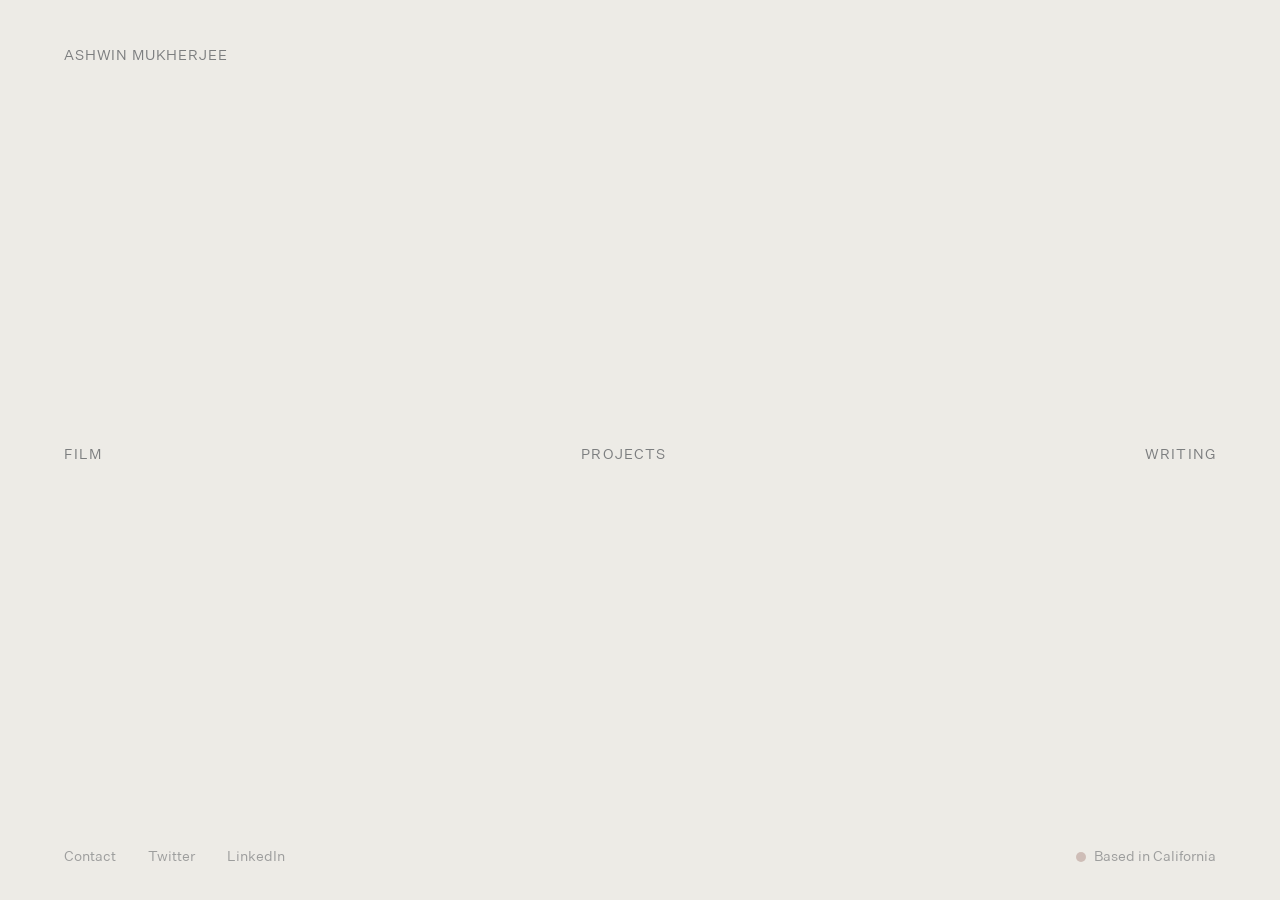
==== index.html @ 66b34f4a "Initial commit." ====
<!DOCTYPE html>
<html lang="en">
<head>
  <meta charset="UTF-8">
  <meta name="viewport" content="width=device-width, initial-scale=1.0">
  <meta name="color-scheme" content="light dark">
  <title>Ashwin Mukherjee</title>
  <link rel="icon" href="data:image/svg+xml,<svg xmlns='http://www.w3.org/2000/svg' viewBox='0 0 32 32'><rect width='32' height='32' fill='%238B3A2A'/></svg>">
  <link rel="stylesheet" href="css/style.css?v=5">
</head>
<body>
  <script>
    // Pre-paint: choose entrance and apply deep-link state before first render
    (function() {
      var hash = location.hash.replace('#', '');
      if (hash) {
        var parts = hash.split('/');
        var section = parts[0];
        var slug = parts[1] || null;
        document.documentElement.setAttribute('data-takeover-target', section);
        if (slug) document.documentElement.setAttribute('data-drawer-target', slug);
      }

      // First visit → slow swell; return visit → quick fade
      var entrance = sessionStorage.getItem('visited') ? 'return' : 'swell';
      document.documentElement.setAttribute('data-entrance', entrance);
      sessionStorage.setItem('visited', '1');
    })();
  </script>

  <main class="landing">

    <!-- Name — top-left, like a plaque at the entrance -->
    <h1 class="landing-name">Ashwin Mukherjee</h1>

    <!-- Navigation — spread across the midline of the room -->
    <nav class="landing-nav">
      <a href="photography.html" class="landing-nav-item" data-section="film">Film</a>
      <span class="landing-nav-item" data-section="projects" data-takeover="takeover-projects">Projects</span>
      <span class="landing-nav-item" data-section="writing" data-takeover="takeover-writing">Writing</span>
    </nav>

    <!-- Footer — quiet context -->
    <footer class="landing-footer">
      <div class="landing-footer__links">
        <a href="mailto:ashwinmu@usc.edu">Contact</a>
        <a href="https://x.com/ashwinmukherjee" target="_blank" rel="noopener noreferrer">Twitter</a>
        <a href="https://www.linkedin.com/in/ashwinmukherjee/" target="_blank" rel="noopener noreferrer">LinkedIn</a>
      </div>
      <span class="landing-footer__location">
        <span class="landing-footer__dot"></span>
        <span class="landing-footer__location-text">Based in California</span>
      </span>
    </footer>

  </main>

  <!-- Takeover: Projects -->
  <div class="landing-takeover" id="takeover-projects">

    <!-- List view -->
    <div class="takeover-list-view">
      <span class="landing-takeover__label">Projects</span>
      <ul class="landing-takeover__list"></ul>
    </div>

    <!-- Drawer view (populated by JS) -->
    <div class="takeover-drawer">
      <span class="takeover-drawer__back">Back</span>
      <h2 class="takeover-drawer__title"></h2>
      <span class="takeover-drawer__date"></span>
      <div class="takeover-drawer__carousel">
        <div class="takeover-drawer__track"></div>
        <div class="takeover-drawer__img-label-wrap">
          <span class="takeover-drawer__img-label"></span>
          <span class="takeover-drawer__counter"></span>
        </div>
      </div>
      <p class="takeover-drawer__description"></p>
      <div class="takeover-drawer__links"></div>
    </div>

  </div>

  <!-- Takeover: Writing -->
  <div class="landing-takeover" id="takeover-writing">

    <!-- List view -->
    <div class="takeover-list-view">
      <span class="landing-takeover__label">Writing</span>
      <ul class="landing-takeover__list"></ul>
    </div>

    <!-- Drawer view (populated by JS) -->
    <div class="takeover-drawer takeover-drawer--writing">
      <span class="takeover-drawer__back">Back</span>
      <div class="takeover-drawer__writing-head">
        <h2 class="takeover-drawer__title"></h2>
        <span class="takeover-drawer__date"></span>
      </div>
      <div class="takeover-drawer__body"></div>
    </div>

  </div>

  <script src="js/main.js?v=5"></script>
</body>
</html>
---- css/style.css ----
/* ==========================================================================
   PORTFOLIO — ASHWIN MUKHERJEE
   Design system: BRAND_REFERENCE.md
   Landing page, takeover panels, project/writing drawers, photography page
   ========================================================================== */

/* --- Font Faces --- */

/* Untitled Sans — primary sans */
@font-face {
  font-family: 'Untitled Sans';
  src: url('../fonts/Test Untitled Sans/test-untitled-sans-regular.woff2') format('woff2');
  font-weight: 400;
  font-style: normal;
  font-display: swap;
}
@font-face {
  font-family: 'Untitled Sans';
  src: url('../fonts/Test Untitled Sans/test-untitled-sans-italic.woff2') format('woff2');
  font-weight: 400;
  font-style: italic;
  font-display: swap;
}
@font-face {
  font-family: 'Untitled Sans';
  src: url('../fonts/Test Untitled Sans/test-untitled-sans-medium.woff2') format('woff2');
  font-weight: 500;
  font-style: normal;
  font-display: swap;
}


/* ==========================================================================
   DESIGN TOKENS
   ========================================================================== */

:root {
  /* Palette */
  --fog-pearl:    #EDEBE6;
  --coastal-sage: #9EA393;
  --indigo-black: #0C1119;
  --bengara:      #8B3A2A;

  /* Semantic */
  --color-bg:        var(--fog-pearl);
  --color-text:      var(--indigo-black);
  --color-secondary: var(--coastal-sage);
  --color-accent:    var(--bengara);

  /* RGB channels for alpha compositing */
  --color-text-rgb: 12, 17, 25;
  --color-bg-rgb:   237, 235, 230;

  /* Typography */
  --font-sans: 'Untitled Sans', -apple-system, 'Helvetica Neue', sans-serif;

  /* Type scale */
  --text-display:  clamp(48px, 6vw, 72px);
  --text-h1:       clamp(32px, 4vw, 48px);
  --text-h2:       clamp(24px, 3vw, 36px);
  --text-h3:       clamp(18px, 2vw, 22px);
  --text-body:     clamp(16px, 1.2vw, 18px);
  --text-caption:  clamp(11px, 0.9vw, 13px);
  --text-nav:      clamp(13px, 1.1vw, 16px);

  /* Spacing */
  --space-xs:  8px;
  --space-sm:  16px;
  --space-md:  32px;
  --space-lg:  64px;
  --space-xl:  128px;
  --space-2xl: 192px;

  /* Motion — slow, tidal, inevitable */
  --ease-out:    cubic-bezier(0.16, 1, 0.3, 1);
  --ease-in-out: cubic-bezier(0.65, 0, 0.35, 1);
  --duration-fast:   200ms;
  --duration-medium: 500ms;
  --duration-slow:   800ms;

  /* Layout */
  --max-width-body:  680px;
  --max-width-wide:  960px;
  --max-width-full:  1200px;
  --page-padding:    clamp(24px, 5vw, 80px);

  /* Opacity tiers */
  --opacity-ambient: 0.5;
  --opacity-structural: 1;
  --opacity-interactive: 0.35;
  --opacity-reading: 0.65;
  --opacity-metadata: 0.3;
}

/* --- Dark mode: Sundarbans — indigo black ground, deep, immersive --- */
@media (prefers-color-scheme: dark) {
  :root {
    --color-bg:        var(--indigo-black);
    --color-text:      var(--fog-pearl);
    --color-secondary: var(--coastal-sage);
    --color-accent:    var(--bengara);

    --color-text-rgb: 237, 235, 230;
    --color-bg-rgb:   12, 17, 25;

    /* dark mode: may need tuning */
    --opacity-ambient: 0.55;
    --opacity-reading: 0.7;
    --opacity-interactive: 0.4;
    --opacity-metadata: 0.35;
  }
}


/* ==========================================================================
   RESET & BASE
   ========================================================================== */

*, *::before, *::after {
  box-sizing: border-box;
  margin: 0;
  padding: 0;
}

html {
  font-size: 16px;
  -webkit-font-smoothing: antialiased;
  -moz-osx-font-smoothing: grayscale;
  scroll-behavior: smooth;
}

body {
  font-family: var(--font-sans);
  font-weight: 400;
  color: var(--color-text);
  background-color: var(--color-bg);
  line-height: 1.6;
  overflow-x: hidden;
}

img {
  max-width: 100%;
  height: auto;
  display: block;
}

a {
  color: inherit;
  text-decoration: none;
}

::selection {
  background: var(--bengara);
  color: var(--fog-pearl);
}


/* ==========================================================================
   LANDING PAGE
   ========================================================================== */

.landing {
  height: 100dvh;
  width: 100vw;
  display: grid;
  grid-template-rows: auto 1fr auto;
  padding: clamp(16px, 2.5vw, 40px) var(--page-padding);
  position: relative;
  overflow: hidden;
}

/* Name — top-left, like a plaque at the entrance */
.landing-name {
  font-family: var(--font-sans);
  font-weight: 400;
  font-size: var(--text-nav);
  letter-spacing: 0.06em;
  text-transform: uppercase;
  line-height: 1;
  color: var(--color-text);
  opacity: var(--opacity-ambient);
  padding-top: var(--space-sm);
  transition: opacity 700ms var(--ease-out);
}

/* Navigation — three items spread edge-to-edge at vertical center */
.landing-nav {
  display: flex;
  justify-content: space-between;
  align-items: center;
  align-self: center;
  width: 100%;
}

.landing-nav-item {
  font-family: var(--font-sans);
  font-size: var(--text-nav);
  font-weight: 400;
  letter-spacing: 0.08em;
  color: var(--color-text);
  opacity: var(--opacity-ambient);
  text-transform: uppercase;
  position: relative;
  cursor: pointer;
  transition: opacity 700ms var(--ease-out), color 700ms var(--ease-out);
}

/* Nav label — the visible word for items with submenus */
.landing-nav-label {
  display: block;
}

/* Submenu — hidden by default */
.landing-submenu {
  list-style: none;
  padding: 0;
  margin: 0;
  display: none;
}

/* ==========================================================================
   TAKEOVER — full page list when a section is opened
   ========================================================================== */

/* Takeover — fills the same grid as landing, feels like the same room */
.landing-takeover {
  position: fixed;
  inset: 0;
  display: grid;
  grid-template-rows: auto 1fr;
  padding: clamp(16px, 2.5vw, 40px) var(--page-padding);
  z-index: 50;
  opacity: 0;
  visibility: hidden;
  transition:
    opacity 700ms var(--ease-out),
    visibility 700ms var(--ease-out);
  pointer-events: none;
}

.landing-takeover.is-active {
  opacity: 1;
  visibility: visible;
  pointer-events: auto;
}

/* --- List view (default child of takeover) --- */
.takeover-list-view {
  display: contents;
  cursor: pointer;
}

/* Label and list fade in with a stagger */
.landing-takeover__label {
  opacity: 0;
  transition: opacity 500ms var(--ease-out);
}

.landing-takeover__list {
  opacity: 0;
  transition: opacity 500ms var(--ease-out);
}

.landing-takeover.is-active .takeover-list-view .landing-takeover__label {
  opacity: 1;
  transition-delay: 200ms;
}

.landing-takeover.is-active .takeover-list-view .landing-takeover__list {
  opacity: 1;
  transition-delay: 350ms;
}

/* Hide list when drawer is open */
.landing-takeover.has-drawer .takeover-list-view {
  pointer-events: none;
}

.landing-takeover.has-drawer .takeover-list-view .landing-takeover__label,
.landing-takeover.has-drawer .takeover-list-view .landing-takeover__list {
  opacity: 0 !important;
  transition: opacity 400ms var(--ease-out);
  transition-delay: 0ms !important;
}


/* ==========================================================================
   DRAWER — project detail nested inside takeover
   Same 3-row grid as the landing page: top / center / bottom
   ========================================================================== */

.takeover-drawer {
  position: absolute;
  inset: 0;
  display: grid;
  grid-template-rows: auto 1fr auto;
  grid-template-columns: 2fr 1fr;
  grid-template-areas:
    "title  date"
    "carousel carousel"
    "desc   links";
  max-width: min(90vw, 1200px);
  margin: 0 auto;
  padding: calc(clamp(16px, 2.5vw, 40px) + 48px) var(--page-padding) clamp(16px, 2.5vw, 40px);
  row-gap: var(--space-xs);
  column-gap: var(--space-lg);
  overflow: hidden;
  opacity: 0;
  visibility: hidden;
  pointer-events: none;
  transition: opacity 400ms var(--ease-out), visibility 400ms var(--ease-out);
}

/* Large screens: collapse the stretchy grid into normal flow, vertically centered */
@media (min-height: 900px) {
  .takeover-drawer:not(.takeover-drawer--writing) {
    grid-template-rows: auto auto auto;
    align-content: center;
    row-gap: var(--space-sm);
  }

  .takeover-drawer:not(.takeover-drawer--writing) .takeover-drawer__carousel {
    margin-top: var(--space-sm);
    margin-bottom: var(--space-sm);
  }
}

.landing-takeover.has-drawer .takeover-drawer {
  opacity: 1;
  visibility: visible;
  pointer-events: auto;
  transition-delay: 350ms;
}

/* --- Staggered entrance — each element fades individually --- */
.takeover-drawer__back,
.takeover-drawer__title,
.takeover-drawer__date,
.takeover-drawer__carousel,
.takeover-drawer__description,
.takeover-drawer__links {
  opacity: 0;
  transition: opacity 500ms var(--ease-out);
}

.landing-takeover.has-drawer .takeover-drawer__back {
  opacity: var(--opacity-interactive);
  transition-delay: 100ms;
}

.landing-takeover.has-drawer .takeover-drawer__back:hover {
  opacity: 0.7;
}

.landing-takeover.has-drawer .takeover-drawer__title {
  opacity: 1;
  transition-delay: 200ms;
}

.landing-takeover.has-drawer .takeover-drawer__date {
  opacity: var(--opacity-metadata);
  transition-delay: 200ms;
}

.landing-takeover.has-drawer .takeover-drawer__carousel {
  opacity: 1;
  transition-delay: 350ms;
}

.landing-takeover.has-drawer .takeover-drawer__description {
  opacity: var(--opacity-reading);
  transition-delay: 500ms;
}

.landing-takeover.has-drawer .takeover-drawer__links {
  opacity: 1;
  transition-delay: 500ms;
}


/* --- Drawer: four-corner layout ---
   Back at landing-name position. Title top-left, date top-right,
   carousel centered, description bottom-left, links bottom-right.
   Negative space between corners is active, not empty.
   ========================================================================== */

/* Back — pinned top-left of drawer, aligned with title horizontally
   and at the same elevation as the takeover label */
.takeover-drawer__back {
  position: absolute;
  top: clamp(16px, 2.5vw, 40px);
  left: var(--page-padding);
  padding-top: var(--space-sm);
  font-family: var(--font-sans);
  font-size: var(--text-caption);
  font-weight: 400;
  letter-spacing: 0.06em;
  text-transform: uppercase;
  color: var(--color-text);
  opacity: var(--opacity-interactive);
  cursor: pointer;
  transition: opacity 500ms var(--ease-out);
  line-height: 1;
  z-index: 1;
}

.takeover-drawer__back:hover {
  opacity: 0.7;
}

/* Title — top-left, below back */
.takeover-drawer__title {
  grid-area: title;
  font-family: var(--font-sans);
  font-weight: 400;
  font-size: var(--text-nav);
  letter-spacing: 0.08em;
  text-transform: uppercase;
  color: var(--color-text);
  opacity: 0.5;
  line-height: 1;
  margin: 0;
  align-self: baseline;
}

/* Date — top-right */
.takeover-drawer__date {
  grid-area: date;
  font-family: var(--font-sans);
  font-size: var(--text-caption);
  font-weight: 400;
  color: var(--color-text);
  opacity: var(--opacity-metadata);
  letter-spacing: 0.02em;
  white-space: nowrap;
  text-align: right;
  align-self: baseline;
}

/* Carousel — center */
.takeover-drawer__carousel {
  grid-area: carousel;
  position: relative;
  user-select: none;
  align-self: center;
  min-height: 0;
}

.takeover-drawer__track {
  position: relative;
  width: 100%;
  aspect-ratio: 16 / 9;
  max-height: 100%;
  overflow: hidden;
  cursor: pointer;
  background-color: rgba(var(--color-text-rgb), 0.03);
}

.takeover-drawer__slide {
  position: absolute;
  inset: 0;
  opacity: 0;
  transition: opacity 600ms var(--ease-out);
}

.takeover-drawer__slide.is-active {
  opacity: 1;
}

.takeover-drawer__slide img {
  width: 100%;
  height: 100%;
  object-fit: cover;
  display: block;
}

.takeover-drawer__slide-placeholder {
  width: 100%;
  height: 100%;
  display: flex;
  align-items: center;
  justify-content: center;
  font-family: var(--font-sans);
  font-size: var(--text-caption);
  color: var(--color-text);
  opacity: 0.2;
  letter-spacing: 0.04em;
}

/* Image label + counter — sits below carousel, right-aligned */
.takeover-drawer__img-label-wrap {
  display: flex;
  justify-content: space-between;
  align-items: baseline;
  margin-top: var(--space-xs);
}

.takeover-drawer__img-label {
  font-family: var(--font-sans);
  font-size: var(--text-caption);
  font-weight: 400;
  color: var(--coastal-sage);
  opacity: 1;
  letter-spacing: 0.02em;
}

.takeover-drawer__counter {
  font-family: var(--font-sans);
  font-size: var(--text-caption);
  font-weight: 400;
  color: var(--coastal-sage);
  opacity: 1;
  letter-spacing: 0.02em;
}

/* Description — bottom-left */
.takeover-drawer__description {
  grid-area: desc;
  font-family: var(--font-sans);
  font-size: var(--text-body);
  font-weight: 400;
  line-height: 1.6;
  color: var(--color-text);
  opacity: var(--opacity-reading);
  margin: 0;
  align-self: end;
}

/* Links — bottom-right */
.takeover-drawer__links {
  grid-area: links;
  display: flex;
  flex-direction: column;
  gap: var(--space-xs);
  align-self: end;
  text-align: right;
}

/* Intentionally 0.5 — between interactive (0.35) and reading (0.65) */
.takeover-drawer__links a {
  font-family: var(--font-sans);
  font-size: var(--text-caption);
  font-weight: 400;
  letter-spacing: 0.02em;
  color: var(--color-text);
  opacity: 0.5;
  transition: opacity 400ms var(--ease-out), color 400ms var(--ease-out);
}

.takeover-drawer__links a:hover {
  opacity: 1;
  color: var(--bengara);
}


/* --- Pre-paint: drawer arrives directly from URL --- */

html[data-drawer-target] .takeover-list-view .landing-takeover__label,
html[data-drawer-target] .takeover-list-view .landing-takeover__list {
  opacity: 0 !important;
  transition: none !important;
}

html[data-drawer-target] .takeover-drawer {
  opacity: 1 !important;
  visibility: visible !important;
  pointer-events: auto;
  transition: none !important;
}

html[data-drawer-target] .takeover-drawer__back,
html[data-drawer-target] .takeover-drawer__title,
html[data-drawer-target] .takeover-drawer__date,
html[data-drawer-target] .takeover-drawer__carousel,
html[data-drawer-target] .takeover-drawer__description,
html[data-drawer-target] .takeover-drawer__links {
  opacity: 1 !important;
  transition: none !important;
}


/* ==========================================================================
   WRITING DRAWER — body text replaces carousel
   ========================================================================== */

/* Writing drawer: relative flow so it extends the takeover's scroll height.
   Content column is 680px (Stripe Press) — padding sits outside so inner width is exact. */
.takeover-drawer--writing {
  display: block;
  max-width: calc(680px + 2 * var(--page-padding));
  margin: 0 auto;
  padding: calc(clamp(16px, 2.5vw, 40px) + 48px) var(--page-padding) clamp(16px, 2.5vw, 40px);
  overflow-y: auto;
  scrollbar-width: none;
}

.takeover-drawer--writing::-webkit-scrollbar {
  display: none;
}

.takeover-drawer--writing .takeover-drawer__body::after {
  content: '';
  display: block;
  height: calc(clamp(16px, 2.5vw, 40px) + 48px);
}

#takeover-writing.has-drawer .takeover-list-view {
  pointer-events: none;
}

#takeover-writing.has-drawer .takeover-list-view .landing-takeover__label,
#takeover-writing.has-drawer .takeover-list-view .landing-takeover__list {
  opacity: 0 !important;
  transition: opacity 400ms var(--ease-out);
  transition-delay: 0ms !important;
}

/* Named grid areas match the base .takeover-drawer__title / __date
   grid-area declarations, so there's no ambiguity about placement. */
.takeover-drawer--writing .takeover-drawer__writing-head {
  display: grid;
  grid-template-columns: minmax(0, 1fr) auto;
  grid-template-areas: "title date";
  align-items: baseline;
  gap: var(--space-md);
  width: 100%;
}

.takeover-drawer--writing .takeover-drawer__title {
  grid-area: title;
  justify-self: start;
  text-align: left;
  margin: 0;
  line-height: 1.2;
  text-transform: none;
  letter-spacing: 0.02em;
  min-width: 0;
}

.takeover-drawer--writing .takeover-drawer__date {
  grid-area: date;
  justify-self: end;
  text-align: right;
  margin: 0;
  line-height: 1;
  white-space: nowrap;
}

.takeover-drawer__body {
  padding-top: var(--space-md);
  clear: both;
}


.takeover-drawer__body p {
  font-family: var(--font-sans);
  font-size: var(--text-body);
  font-weight: 400;
  line-height: 1.65;
  color: color-mix(in srgb, var(--color-text) 70%, transparent);
  margin-bottom: 1.4em;
}

.takeover-drawer__body p:last-child {
  margin-bottom: 0;
}

.takeover-drawer__figure {
  margin: var(--space-md) 0;
}

.takeover-drawer__figure img {
  width: 100%;
  display: block;
}

.takeover-drawer__figure figcaption {
  font-family: var(--font-sans);
  font-size: var(--text-caption);
  font-weight: 400;
  color: var(--coastal-sage);
  margin-top: var(--space-xs);
  letter-spacing: 0.02em;
}

.takeover-drawer__body a {
  color: inherit;
  text-decoration: underline;
  text-underline-offset: 3px;
  text-decoration-color: rgba(var(--color-text-rgb), 0.2);
  transition: color 400ms var(--ease-out), text-decoration-color 400ms var(--ease-out);
}


.takeover-drawer__body a:hover {
  color: var(--bengara);
  text-decoration-color: var(--bengara);
}

/* Stagger entrance for writing body — text leads, images follow */
.takeover-drawer__body p {
  opacity: 0;
  transition: opacity 500ms var(--ease-out);
}

.takeover-drawer__body .takeover-drawer__figure {
  opacity: 0;
  transition: opacity 500ms var(--ease-out);
}

.landing-takeover.writing-body-in .takeover-drawer__body p {
  opacity: 1;
  transition-delay: 400ms;
}

.landing-takeover.writing-body-in .takeover-drawer__body .takeover-drawer__figure {
  opacity: 1;
  transition-delay: 900ms;
}

/* Pre-paint for writing drawer */
html[data-drawer-target] .takeover-drawer__body {
  opacity: 1 !important;
  transition: none !important;
}

html[data-drawer-target] .takeover-drawer__body p {
  opacity: 1 !important;
  transition: none !important;
}

html[data-drawer-target] .takeover-drawer__body .takeover-drawer__figure {
  opacity: 1 !important;
  transition: none !important;
}


/* Label sits top-center */
.landing-takeover__label {
  font-family: var(--font-sans);
  font-size: var(--text-nav);
  font-weight: 400;
  letter-spacing: 0.08em;
  text-transform: uppercase;
  color: var(--color-text);
  opacity: 1;
  line-height: 1;
  padding-top: var(--space-sm);
  text-align: center;
}

/* List centered both ways */
.landing-takeover__list {
  list-style: none;
  padding: 0;
  margin: 0;
  align-self: center;
  justify-self: center;
  text-align: center;
}

.landing-takeover__list li {
  margin-bottom: 0.6em;
}

/* Slightly above interactive (0.35) for readability */
.landing-takeover__list a {
  font-family: var(--font-sans);
  font-size: var(--text-nav);
  font-weight: 400;
  letter-spacing: 0.02em;
  color: var(--color-text);
  opacity: 0.4;
  transition: opacity 500ms var(--ease-out), color 500ms var(--ease-out);
  cursor: pointer;
}

.landing-takeover__list a:hover {
  color: var(--color-accent);
  opacity: 1;
}

/* Footer bar — links left, location right */
.landing-footer {
  display: flex;
  justify-content: space-between;
  align-items: flex-end;
}

.landing-footer__links {
  display: flex;
  gap: var(--space-md);
}

.landing-footer__links a {
  font-family: var(--font-sans);
  font-size: var(--text-nav);
  font-weight: 400;
  color: var(--color-text);
  opacity: var(--opacity-interactive);
  transition: opacity 700ms var(--ease-out);
}

.landing-footer__links a:hover {
  opacity: 0.7 !important;
}

.landing-footer__location {
  display: flex;
  align-items: center;
  gap: 8px;
}

.landing-footer__location-text {
  font-family: var(--font-sans);
  font-size: var(--text-nav);
  font-weight: 400;
  color: var(--color-text);
  opacity: var(--opacity-interactive);
  transition: opacity 700ms var(--ease-out);
}

.landing-footer__dot {
  width: 10px;
  height: 10px;
  border-radius: 50%;
  background-color: var(--dot-color, var(--color-text));
  opacity: 0.5;
  display: inline-block;
  flex-shrink: 0;
  transition: background-color 700ms var(--ease-out), opacity 700ms var(--ease-out);
}


/* ==========================================================================
   PHOTOGRAPHY PAGE
   ========================================================================== */

.photo-page {
  max-width: 90vw;
  margin: 0 auto;
  padding: clamp(16px, 2.5vw, 40px) var(--page-padding) var(--space-2xl);
  transition: opacity 200ms var(--ease-out);
}

.photo-page__back {
  padding-top: var(--space-sm);
}

.photo-page.is-leaving {
  opacity: 0;
}

.photo-page__back {
  font-family: var(--font-sans);
  font-size: var(--text-caption);
  font-weight: 400;
  letter-spacing: 0.06em;
  text-transform: uppercase;
  color: var(--color-text);
  opacity: 0.35;
  display: inline-block;
  margin-bottom: var(--space-sm);
  transition: opacity 500ms var(--ease-out);
}

.photo-page__back:hover {
  opacity: 0.7;
}

.photo-page__header {
  margin-bottom: var(--space-lg);
}

.photo-page__title {
  font-family: var(--font-sans);
  font-weight: 400;
  font-size: var(--text-nav);
  letter-spacing: 0.08em;
  text-transform: uppercase;
  color: var(--color-text);
  line-height: 1;
  margin-bottom: 0.4em;
}

.photo-page__subtitle {
  font-family: var(--font-sans);
  font-size: var(--text-caption);
  font-weight: 400;
  color: var(--color-text);
  opacity: 0.4;
  letter-spacing: 0.02em;
}

/* Film sequence — vertical, uniform width */
.photo-sequence {
  display: flex;
  flex-direction: column;
  gap: var(--space-xl);
}

.photo-frame {
  position: relative;
  width: 100%;
}

.photo-frame img {
  width: 100%;
  display: block;
}

.photo-frame figcaption {
  font-family: var(--font-sans);
  font-size: var(--text-caption);
  font-weight: 400;
  color: var(--coastal-sage);
  opacity: 1;
  margin-top: var(--space-sm);
  letter-spacing: 0.02em;
}


/* ==========================================================================
   SHARED COMPONENTS
   ========================================================================== */

/* ==========================================================================
   LANDING ENTRANCE — Swell (locked)
   ========================================================================== */

.landing[data-entrance="swell"] .landing-name,
.landing[data-entrance="swell"] .landing-nav-item {
  --el-opacity: 0.5;
  opacity: 0;
  animation: swellIn 1600ms cubic-bezier(0.37, 0, 0.63, 1) 200ms forwards;
}

.landing[data-entrance="swell"] .landing-footer__links a,
.landing[data-entrance="swell"] .landing-footer__location-text {
  --el-opacity: 0.35;
  opacity: 0;
  animation: swellIn 1600ms cubic-bezier(0.37, 0, 0.63, 1) 200ms forwards;
}

.landing[data-entrance="swell"] .landing-footer__dot {
  opacity: 0;
  animation: dotSwell 1600ms cubic-bezier(0.37, 0, 0.63, 1) 200ms forwards;
}

@keyframes swellIn {
  0%   { opacity: 0; }
  50%  { opacity: calc(var(--el-opacity, 1) * 0.7); }
  100% { opacity: var(--el-opacity, 1); }
}

@keyframes dotSwell {
  0%   { opacity: 0; }
  50%  { opacity: 0.3; }
  100% { opacity: 0.5; }
}

/* --- Return entrance — quick fade, like closing a takeover --- */

.landing[data-entrance="return"] .landing-name,
.landing[data-entrance="return"] .landing-nav-item {
  opacity: 0;
  animation: returnIn 350ms var(--ease-out) forwards;
}

.landing[data-entrance="return"] .landing-footer__links a,
.landing[data-entrance="return"] .landing-footer__location-text {
  opacity: 0;
  animation: returnInSoft 350ms var(--ease-out) forwards;
}

.landing[data-entrance="return"] .landing-footer__dot {
  opacity: 0;
  animation: returnInDot 350ms var(--ease-out) forwards;
}

@keyframes returnIn {
  from { opacity: 0; }
  to   { opacity: 0.5; }
}

@keyframes returnInSoft {
  from { opacity: 0; }
  to   { opacity: 0.35; }
}

@keyframes returnInDot {
  from { opacity: 0; }
  to   { opacity: 0.5; }
}




/* ==========================================================================
   NAV HOVER INTERACTIONS
   Toggle with keys 1-2. Active mode set via [data-hover] on .landing
   ========================================================================== */

/* Shared: smooth transitions — everything fades at the same pace */
.landing[data-hover] .landing-name,
.landing[data-hover] .landing-nav-item,
.landing[data-hover] .landing-footer__links,
.landing[data-hover] .landing-footer__links a,
.landing[data-hover] .landing-footer__location-text,
.landing[data-hover] .landing-footer__dot {
  transition:
    opacity 700ms var(--ease-out),
    background-color 700ms var(--ease-out),
    color 700ms var(--ease-out) !important;
}

.landing[data-hover] {
  transition:
    background-color 700ms var(--ease-out),
    color 700ms var(--ease-out);
}


/* --- 1: Indigo — hovered item reaches full indigo black --- */

.landing[data-hover="indigo"].is-hovering .landing-name,
.landing[data-hover="indigo"].is-hovering .landing-footer__links,
.landing[data-hover="indigo"].is-hovering .landing-footer__location-text,
.landing[data-hover="indigo"].is-hovering .landing-footer__dot {
  opacity: 0.08 !important;
}

.landing[data-hover="indigo"].is-hovering .landing-nav-item {
  opacity: 0.08 !important;
}

.landing[data-hover="indigo"].is-hovering .landing-nav-item.is-active {
  color: var(--color-text) !important;
  opacity: 1 !important;
}

/* Pre-paint takeover — hash-based arrival, no flash */
html[data-takeover-target] .landing-name,
html[data-takeover-target] .landing-nav-item,
html[data-takeover-target] .landing-footer__links a,
html[data-takeover-target] .landing-footer__location-text,
html[data-takeover-target] .landing-footer__dot,
html[data-takeover-target] .landing-footer__location {
  opacity: 0 !important;
  transition: none !important;
  pointer-events: none;
}

html[data-takeover-target="projects"] #takeover-projects,
html[data-takeover-target="writing"] #takeover-writing {
  opacity: 1 !important;
  visibility: visible !important;
  pointer-events: auto;
  transition: none !important;
}

html[data-takeover-target="projects"] #takeover-projects .landing-takeover__label,
html[data-takeover-target="projects"] #takeover-projects .landing-takeover__list,
html[data-takeover-target="writing"] #takeover-writing .landing-takeover__label,
html[data-takeover-target="writing"] #takeover-writing .landing-takeover__list {
  opacity: 1 !important;
  transition: none !important;
}

/* Page exit — fade landing before navigating away */
.landing.is-leaving .landing-name,
.landing.is-leaving .landing-nav-item,
.landing.is-leaving .landing-nav-item.is-active,
.landing.is-leaving .landing-footer__links a,
.landing.is-leaving .landing-footer__location-text,
.landing.is-leaving .landing-footer__dot,
.landing.is-leaving .landing-footer__location {
  opacity: 0 !important;
  transition: opacity 200ms var(--ease-out);
  pointer-events: none;
}

/* Takeover isolation — high specificity to beat hover + active states */
.landing.has-takeover .landing-name,
.landing.has-takeover .landing-nav-item,
.landing.has-takeover .landing-nav-item.is-active,
.landing.has-takeover .landing-footer__links a,
.landing.has-takeover .landing-footer__location-text,
.landing.has-takeover .landing-footer__dot,
.landing.has-takeover .landing-footer__location {
  opacity: 0 !important;
  transition: opacity 400ms var(--ease-out);
  pointer-events: none;
}


/* Fade-in for scroll-revealed elements */
.reveal {
  opacity: 0;
  transform: translateY(20px);
  transition:
    opacity var(--duration-slow) var(--ease-out),
    transform var(--duration-slow) var(--ease-out);
}

.reveal.is-visible {
  opacity: 1;
  transform: translateY(0);
}

.reveal--fade {
  transform: none;
  transition: opacity var(--duration-slow) var(--ease-out);
}


/* ==========================================================================
   RESPONSIVE
   ========================================================================== */

@media (max-width: 768px) {
  :root {
    --page-padding: 24px;
    --space-xl: 80px;
    --space-2xl: 120px;
    --opacity-ambient: 0.65;
  }

  .landing-nav {
    flex-direction: row;
    gap: var(--space-md);
    justify-content: space-between;
  }

  .landing-footer__location-text {
    opacity: 0.45;
  }

  .landing-footer {
    justify-content: flex-end;
  }

  .landing-footer__links {
    display: none;
  }

  .photo-page {
    max-width: 100%;
  }

  /* Project drawer: stack date below title on mobile */
  .takeover-drawer:not(.takeover-drawer--writing) {
    grid-template-columns: 1fr;
    grid-template-rows: auto auto auto auto auto;
    grid-template-areas:
      "title"
      "date"
      "carousel"
      "desc"
      "links";
    row-gap: var(--space-sm);
    align-content: start;
  }

  .takeover-drawer:not(.takeover-drawer--writing) .takeover-drawer__date {
    text-align: left;
  }

  .takeover-drawer:not(.takeover-drawer--writing) .takeover-drawer__img-label-wrap {
    margin-top: var(--space-sm);
  }

  .takeover-drawer:not(.takeover-drawer--writing) .takeover-drawer__description {
    margin-top: var(--space-xs);
  }

  /* Writing drawer: stack date below title */
  .takeover-drawer--writing .takeover-drawer__writing-head {
    grid-template-columns: 1fr;
    grid-template-areas:
      "title"
      "date";
    gap: var(--space-xs);
  }

  .takeover-drawer--writing .takeover-drawer__date {
    justify-self: start;
    text-align: left;
  }

  /* Captions: bump for readability */
  .takeover-drawer__img-label,
  .takeover-drawer__counter,
  .takeover-drawer__figure figcaption {
    font-size: clamp(13px, 1.2vw, 15px);
  }

  .takeover-drawer__links {
    text-align: left;
  }
}
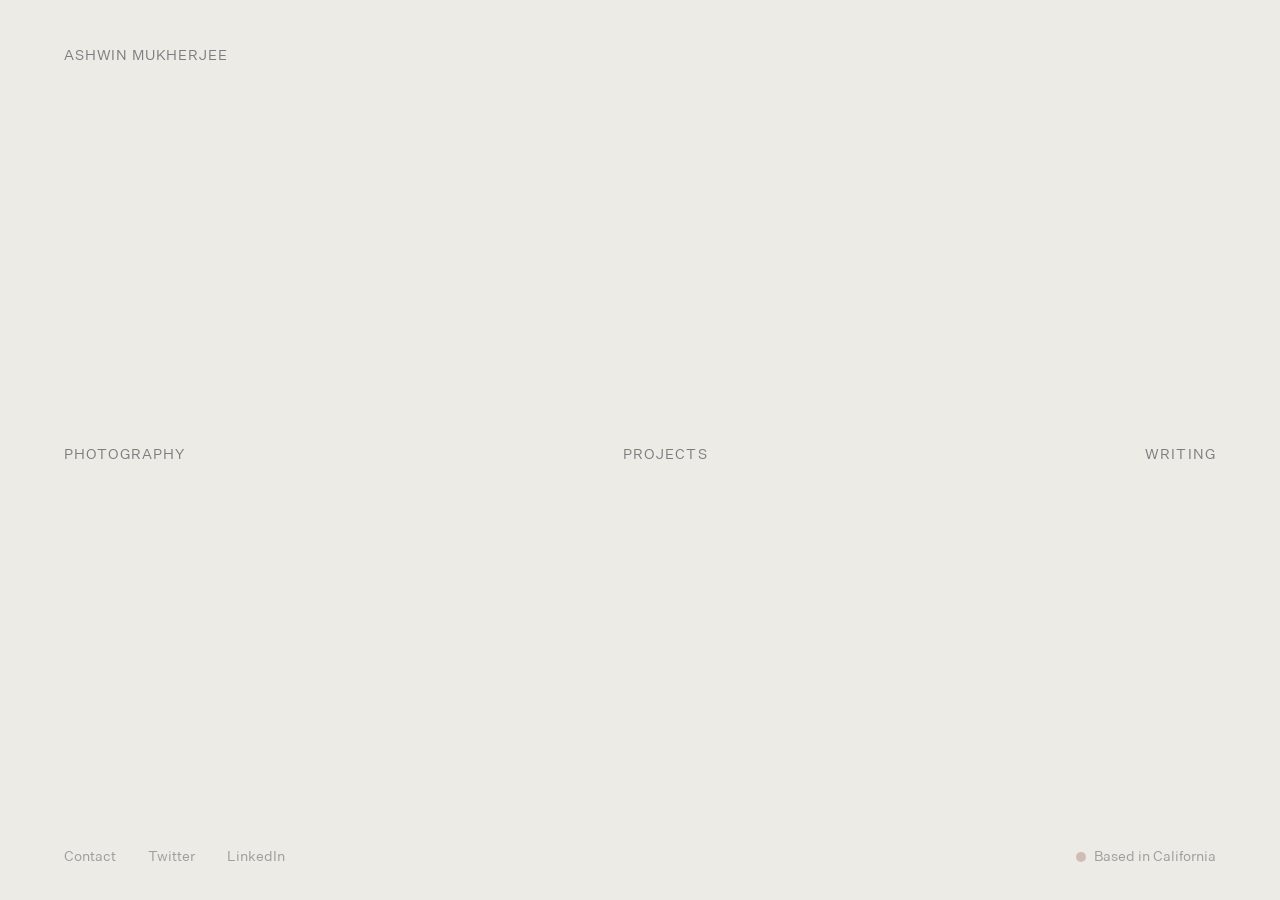
==== commit 6021a89d: "Photography contact sheet, lightbox, and project prev/next nav - Photography page: 5-across 3:2 cont" ====
--- a/index.html
+++ b/index.html
@@ -5,8 +5,19 @@
   <meta name="viewport" content="width=device-width, initial-scale=1.0">
   <meta name="color-scheme" content="light dark">
   <title>Ashwin Mukherjee</title>
-  <link rel="icon" href="data:image/svg+xml,<svg xmlns='http://www.w3.org/2000/svg' viewBox='0 0 32 32'><rect width='32' height='32' fill='%238B3A2A'/></svg>">
-  <link rel="stylesheet" href="css/style.css?v=5">
+  <meta name="description" content="Selected Work.">
+  <link rel="canonical" href="https://ashwinmukherjee.com/">
+  <meta property="og:type" content="website">
+  <meta property="og:url" content="https://ashwinmukherjee.com/">
+  <meta property="og:title" content="Ashwin Mukherjee">
+  <meta property="og:description" content="Selected Work.">
+  <meta property="og:image" content="https://ashwinmukherjee.com/img/ogimage.png">
+  <meta name="twitter:card" content="summary_large_image">
+  <meta name="twitter:title" content="Ashwin Mukherjee">
+  <meta name="twitter:description" content="Selected Work.">
+  <meta name="twitter:image" content="https://ashwinmukherjee.com/img/ogimage.png">
+  <link rel="icon" href="data:image/svg+xml,<svg xmlns='http://www.w3.org/2000/svg' width='32' height='32' viewBox='0 0 32 32'><rect width='100%' height='100%' fill='%238B3A2A'/></svg>">
+  <link rel="stylesheet" href="css/style.css?v=49">
 </head>
 <body>
   <script>
@@ -30,17 +41,14 @@
 
   <main class="landing">
 
-    <!-- Name — top-left, like a plaque at the entrance -->
     <h1 class="landing-name">Ashwin Mukherjee</h1>
 
-    <!-- Navigation — spread across the midline of the room -->
     <nav class="landing-nav">
-      <a href="photography.html" class="landing-nav-item" data-section="film">Film</a>
+      <a href="photography.html" class="landing-nav-item" data-section="film">Photography</a>
       <span class="landing-nav-item" data-section="projects" data-takeover="takeover-projects">Projects</span>
       <span class="landing-nav-item" data-section="writing" data-takeover="takeover-writing">Writing</span>
     </nav>
 
-    <!-- Footer — quiet context -->
     <footer class="landing-footer">
       <div class="landing-footer__links">
         <a href="mailto:ashwinmu@usc.edu">Contact</a>
@@ -78,6 +86,8 @@
       </div>
       <p class="takeover-drawer__description"></p>
       <div class="takeover-drawer__links"></div>
+      <span class="takeover-drawer__prev">Prev</span>
+      <span class="takeover-drawer__next">Next</span>
     </div>
 
   </div>
@@ -103,6 +113,6 @@
 
   </div>
 
-  <script src="js/main.js?v=5"></script>
+  <script src="js/main.js?v=28"></script>
 </body>
 </html>
--- a/css/style.css
+++ b/css/style.css
@@ -71,7 +71,7 @@
   --space-xl:  128px;
   --space-2xl: 192px;
 
-  /* Motion — slow, tidal, inevitable */
+  /* Motion */
   --ease-out:    cubic-bezier(0.16, 1, 0.3, 1);
   --ease-in-out: cubic-bezier(0.65, 0, 0.35, 1);
   --duration-fast:   200ms;
@@ -92,7 +92,7 @@
   --opacity-metadata: 0.3;
 }
 
-/* --- Dark mode: Sundarbans — indigo black ground, deep, immersive --- */
+/* --- Dark mode --- */
 @media (prefers-color-scheme: dark) {
   :root {
     --color-bg:        var(--indigo-black);
@@ -103,7 +103,6 @@
     --color-text-rgb: 237, 235, 230;
     --color-bg-rgb:   12, 17, 25;
 
-    /* dark mode: may need tuning */
     --opacity-ambient: 0.55;
     --opacity-reading: 0.7;
     --opacity-interactive: 0.4;
@@ -169,7 +168,6 @@
   overflow: hidden;
 }
 
-/* Name — top-left, like a plaque at the entrance */
 .landing-name {
   font-family: var(--font-sans);
   font-weight: 400;
@@ -183,7 +181,6 @@
   transition: opacity 700ms var(--ease-out);
 }
 
-/* Navigation — three items spread edge-to-edge at vertical center */
 .landing-nav {
   display: flex;
   justify-content: space-between;
@@ -222,7 +219,6 @@
    TAKEOVER — full page list when a section is opened
    ========================================================================== */
 
-/* Takeover — fills the same grid as landing, feels like the same room */
 .landing-takeover {
   position: fixed;
   inset: 0;
@@ -286,7 +282,6 @@
 
 /* ==========================================================================
    DRAWER — project detail nested inside takeover
-   Same 3-row grid as the landing page: top / center / bottom
    ========================================================================== */
 
 .takeover-drawer {
@@ -378,14 +373,6 @@
 }
 
 
-/* --- Drawer: four-corner layout ---
-   Back at landing-name position. Title top-left, date top-right,
-   carousel centered, description bottom-left, links bottom-right.
-   Negative space between corners is active, not empty.
-   ========================================================================== */
-
-/* Back — pinned top-left of drawer, aligned with title horizontally
-   and at the same elevation as the takeover label */
 .takeover-drawer__back {
   position: absolute;
   top: clamp(16px, 2.5vw, 40px);
@@ -408,7 +395,62 @@
   opacity: 0.7;
 }
 
-/* Title — top-left, below back */
+/* Prev/next project nav — mirrors the back button, anchored at the bottom */
+.takeover-drawer:not(.takeover-drawer--writing) {
+  padding-bottom: calc(clamp(16px, 2.5vw, 40px) + 48px);
+}
+
+.takeover-drawer__prev,
+.takeover-drawer__next {
+  position: absolute;
+  bottom: clamp(16px, 2.5vw, 40px);
+  padding-bottom: var(--space-sm);
+  font-family: var(--font-sans);
+  font-size: var(--text-caption);
+  font-weight: 400;
+  letter-spacing: 0.06em;
+  text-transform: uppercase;
+  color: var(--color-text);
+  cursor: pointer;
+  line-height: 1;
+  z-index: 1;
+  opacity: 0;
+  pointer-events: none;
+  transition: opacity 500ms var(--ease-out);
+}
+
+.takeover-drawer__prev {
+  left: var(--page-padding);
+}
+
+.takeover-drawer__next {
+  right: var(--page-padding);
+}
+
+.landing-takeover.has-drawer .takeover-drawer__prev,
+.landing-takeover.has-drawer .takeover-drawer__next {
+  opacity: var(--opacity-interactive);
+  pointer-events: auto;
+  /* Entrance lives in the animation so hover transitions stay instant; delay matches the back button */
+  animation: drawerNavIn 500ms var(--ease-out) 100ms backwards;
+}
+
+@keyframes drawerNavIn {
+  from { opacity: 0; }
+}
+
+.landing-takeover.has-drawer .takeover-drawer__prev:hover,
+.landing-takeover.has-drawer .takeover-drawer__next:hover {
+  opacity: 0.7;
+}
+
+/* Hidden at the ends of the project sequence */
+.landing-takeover.has-drawer .takeover-drawer__prev.is-hidden,
+.landing-takeover.has-drawer .takeover-drawer__next.is-hidden {
+  opacity: 0;
+  pointer-events: none;
+}
+
 .takeover-drawer__title {
   grid-area: title;
   font-family: var(--font-sans);
@@ -423,7 +465,6 @@
   align-self: baseline;
 }
 
-/* Date — top-right */
 .takeover-drawer__date {
   grid-area: date;
   font-family: var(--font-sans);
@@ -437,13 +478,15 @@
   align-self: baseline;
 }
 
-/* Carousel — center */
 .takeover-drawer__carousel {
   grid-area: carousel;
   position: relative;
   user-select: none;
-  align-self: center;
   min-height: 0;
+  display: flex;
+  flex-direction: column;
+  justify-content: center;
+  overflow: hidden;
 }
 
 .takeover-drawer__track {
@@ -487,7 +530,6 @@
   letter-spacing: 0.04em;
 }
 
-/* Image label + counter — sits below carousel, right-aligned */
 .takeover-drawer__img-label-wrap {
   display: flex;
   justify-content: space-between;
@@ -513,7 +555,6 @@
   letter-spacing: 0.02em;
 }
 
-/* Description — bottom-left */
 .takeover-drawer__description {
   grid-area: desc;
   font-family: var(--font-sans);
@@ -526,7 +567,6 @@
   align-self: end;
 }
 
-/* Links — bottom-right */
 .takeover-drawer__links {
   grid-area: links;
   display: flex;
@@ -735,7 +775,6 @@
 }
 
 
-/* Label sits top-center */
 .landing-takeover__label {
   font-family: var(--font-sans);
   font-size: var(--text-nav);
@@ -749,7 +788,6 @@
   text-align: center;
 }
 
-/* List centered both ways */
 .landing-takeover__list {
   list-style: none;
   padding: 0;
@@ -780,7 +818,6 @@
   opacity: 1;
 }
 
-/* Footer bar — links left, location right */
 .landing-footer {
   display: flex;
   justify-content: space-between;
@@ -831,27 +868,22 @@
   transition: background-color 700ms var(--ease-out), opacity 700ms var(--ease-out);
 }
 
-
 /* ==========================================================================
    PHOTOGRAPHY PAGE
    ========================================================================== */
 
 .photo-page {
-  max-width: 90vw;
   margin: 0 auto;
   padding: clamp(16px, 2.5vw, 40px) var(--page-padding) var(--space-2xl);
   transition: opacity 200ms var(--ease-out);
 }
 
+.photo-page.is-leaving {
+  opacity: 0;
+}
+
 .photo-page__back {
   padding-top: var(--space-sm);
-}
-
-.photo-page.is-leaving {
-  opacity: 0;
-}
-
-.photo-page__back {
   font-family: var(--font-sans);
   font-size: var(--text-caption);
   font-weight: 400;
@@ -892,7 +924,6 @@
   letter-spacing: 0.02em;
 }
 
-/* Film sequence — vertical, uniform width */
 .photo-sequence {
   display: flex;
   flex-direction: column;
@@ -907,6 +938,7 @@
 .photo-frame img {
   width: 100%;
   display: block;
+  cursor: pointer;
 }
 
 .photo-frame figcaption {
@@ -917,6 +949,166 @@
   opacity: 1;
   margin-top: var(--space-sm);
   letter-spacing: 0.02em;
+}
+
+/* Contact sheet — desktop only; mobile keeps the single column.
+   Five frames across, standardized to 3:2; tight gutters, sleeve-wide row gaps. */
+@media (min-width: 769px) {
+  .photo-page {
+    max-width: min(1400px, 92vw);
+  }
+
+  .photo-sequence {
+    display: grid;
+    grid-template-columns: repeat(5, 1fr);
+    column-gap: clamp(12px, 1.5vw, 20px);
+    row-gap: clamp(56px, 6vw, 96px);
+  }
+
+  .photo-frame img {
+    aspect-ratio: 3 / 2;
+    object-fit: cover;
+  }
+
+  /* Caption surfaces with attention */
+  .photo-frame figcaption {
+    opacity: 0;
+    margin-top: var(--space-xs);
+    transition: opacity 700ms var(--ease-out);
+  }
+
+  .photo-frame:hover figcaption {
+    opacity: 1;
+  }
+}
+
+/* Lightbox — no scrim. The page fades out entirely and the image
+   arrives on the same ground: a scene change, not an overlay. */
+.photo-page__header,
+.photo-sequence {
+  transition: opacity 700ms var(--ease-out);
+}
+
+.photo-page.has-lightbox .photo-page__back,
+.photo-page.has-lightbox .photo-page__header,
+.photo-page.has-lightbox .photo-sequence {
+  opacity: 0 !important;
+  transition: opacity 400ms var(--ease-out);
+  pointer-events: none;
+}
+
+/* Close: the photo departs first (400ms), the page returns a beat later —
+   the drawer-close rhythm, faster than the open */
+.photo-page.lightbox-closing .photo-page__back,
+.photo-page.lightbox-closing .photo-page__header,
+.photo-page.lightbox-closing .photo-sequence {
+  transition: opacity 500ms var(--ease-out) 200ms;
+}
+
+.photo-lightbox {
+  position: fixed;
+  inset: 0;
+  z-index: 100;
+  display: flex;
+  align-items: center;
+  justify-content: center;
+  pointer-events: none;
+  cursor: default;
+  user-select: none;
+  -webkit-user-select: none;
+}
+
+.photo-lightbox.is-open {
+  pointer-events: auto;
+}
+
+/* Figure: Back above the image, caption beneath it, Prev/Next below the caption —
+   everything aligned to the image's width */
+.photo-lightbox figure {
+  margin: 0;
+  display: grid;
+  grid-template-columns: 1fr 1fr;
+  opacity: 0;
+  transition: opacity 400ms var(--ease-out);
+}
+
+.photo-lightbox.is-open figure {
+  opacity: 1;
+  transition: opacity 500ms var(--ease-out) 350ms;
+}
+
+.photo-lightbox img {
+  grid-row: 2;
+  grid-column: 1 / -1;
+  /* Fixed 3:2 stage — every photo renders at the identical size,
+     sized to leave air for Back above and the caption/nav below */
+  width: min(88vw, calc(75vh * 1.5));
+  aspect-ratio: 3 / 2;
+  object-fit: cover;
+  display: block;
+}
+
+.photo-lightbox figcaption {
+  grid-row: 3;
+  grid-column: 1 / -1;
+  justify-self: start;
+  font-family: var(--font-sans);
+  font-size: var(--text-caption);
+  font-weight: 400;
+  color: var(--coastal-sage);
+  margin-top: var(--space-sm);
+  letter-spacing: 0.02em;
+}
+
+/* Back / Prev / Next — same register as the project drawer nav */
+.photo-lightbox__back,
+.photo-lightbox__prev,
+.photo-lightbox__next {
+  font-family: var(--font-sans);
+  font-size: var(--text-caption);
+  font-weight: 400;
+  letter-spacing: 0.06em;
+  text-transform: uppercase;
+  line-height: 1;
+  color: var(--color-text);
+  cursor: pointer;
+  opacity: var(--opacity-interactive);
+  transition: opacity 500ms var(--ease-out);
+}
+
+.photo-lightbox__back {
+  grid-row: 1;
+  grid-column: 1 / -1;
+  justify-self: start;
+  margin-bottom: var(--space-md);
+}
+
+.photo-lightbox__prev,
+.photo-lightbox__next {
+  grid-row: 4;
+  margin-top: var(--space-md);
+}
+
+.photo-lightbox__prev {
+  grid-column: 1;
+  justify-self: start;
+}
+
+.photo-lightbox__next {
+  grid-column: 2;
+  justify-self: end;
+}
+
+.photo-lightbox__back:hover,
+.photo-lightbox__prev:hover,
+.photo-lightbox__next:hover {
+  opacity: 0.7;
+}
+
+.photo-lightbox__prev.is-hidden,
+.photo-lightbox__next.is-hidden {
+  opacity: 0;
+  pointer-events: none;
 }
 
 
@@ -1144,12 +1336,9 @@
     display: none;
   }
 
-  .photo-page {
+  /* Project drawer: full width, stack date below title on mobile */
+  .takeover-drawer:not(.takeover-drawer--writing) {
     max-width: 100%;
-  }
-
-  /* Project drawer: stack date below title on mobile */
-  .takeover-drawer:not(.takeover-drawer--writing) {
     grid-template-columns: 1fr;
     grid-template-rows: auto auto auto auto auto;
     grid-template-areas:
@@ -1198,4 +1387,29 @@
   .takeover-drawer__links {
     text-align: left;
   }
-}
+
+  /* Lightbox controls: anchor to the page corners, as on the project drawer */
+  .photo-lightbox__back {
+    position: absolute;
+    top: clamp(16px, 2.5vw, 40px);
+    left: var(--page-padding);
+    margin-bottom: 0;
+    padding-top: var(--space-sm);
+  }
+
+  .photo-lightbox__prev,
+  .photo-lightbox__next {
+    position: absolute;
+    bottom: clamp(16px, 2.5vw, 40px);
+    margin-top: 0;
+    padding-bottom: var(--space-sm);
+  }
+
+  .photo-lightbox__prev {
+    left: var(--page-padding);
+  }
+
+  .photo-lightbox__next {
+    right: var(--page-padding);
+  }
+}
